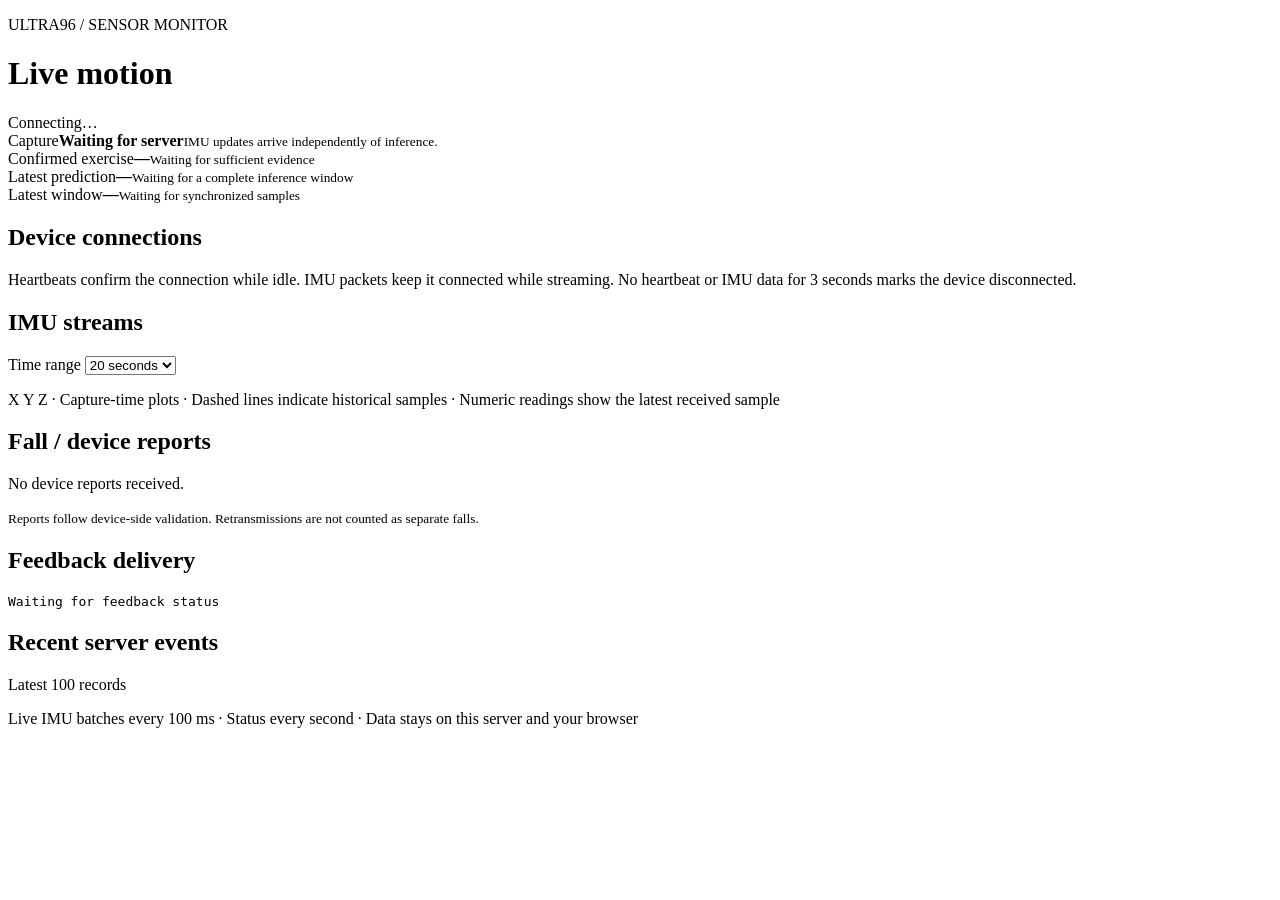
==== server/dashboard/index.html @ 963f69ad "latest server code that works" ====
<!doctype html>
<html lang="en">
<head>
  <meta charset="utf-8">
  <meta name="viewport" content="width=device-width, initial-scale=1">
  <title>Ultra96 · Live motion</title>
  <link rel="stylesheet" href="/dashboard.css">
  <script src="/dashboard.js" defer></script>
</head>
<body>
  <header><div><p class="eyebrow">ULTRA96 / SENSOR MONITOR</p><h1>Live motion</h1></div>
    <span id="connection" class="badge">Connecting…</span></header>
  <main>
    <p id="demo" class="notice" hidden>SIMULATION — these readings are generated, not measured by sensors.</p>
    <p id="loss" class="notice" hidden></p>
    <section class="overview" aria-label="System overview">
      <article><span>Capture</span><strong id="capture">Waiting for server</strong><small id="capture-detail">IMU updates arrive independently of inference.</small></article>
      <article><span>Confirmed exercise</span><strong id="confirmed">—</strong><small id="confirmed-detail">Waiting for sufficient evidence</small></article>
      <article><span>Latest prediction</span><strong id="prediction">—</strong><small id="confidence">Waiting for a complete inference window</small></article>
      <article><span>Latest window</span><strong id="window">—</strong><small id="window-detail">Waiting for synchronized samples</small></article>
    </section>
    <section class="panel device-panel" aria-label="Device connections">
      <h2>Device connections</h2>
      <p class="hint">Heartbeats confirm the connection while idle. IMU packets keep it connected while streaming. No heartbeat or IMU data for 3 seconds marks the device disconnected.</p>
      <div id="device-connections" class="device-connections"></div>
    </section>
    <div class="section-title"><h2>IMU streams</h2><label>Time range <select id="range"><option value="10">10 seconds</option><option value="20" selected>20 seconds</option><option value="30">30 seconds</option></select></label></div>
    <p class="hint">X <i class="x"></i> Y <i class="y"></i> Z <i class="z"></i> · Capture-time plots · Dashed lines indicate historical samples · Numeric readings show the latest received sample</p>
    <section id="nodes" class="nodes" aria-label="Live IMU charts"></section>
    <section class="diagnostics">
      <article class="panel"><h2>Fall / device reports</h2><p id="device">No device reports received.</p><small>Reports follow device-side validation. Retransmissions are not counted as separate falls.</small></article>
      <article class="panel"><h2>Feedback delivery</h2><pre id="feedback">Waiting for feedback status</pre></article>
    </section>
    <section class="panel"><div class="section-title"><h2>Recent server events</h2><span class="hint">Latest 100 records</span></div><ol id="events"></ol></section>
    <footer>Live IMU batches every 100 ms · Status every second · Data stays on this server and your browser</footer>
  </main>
</body>
</html>
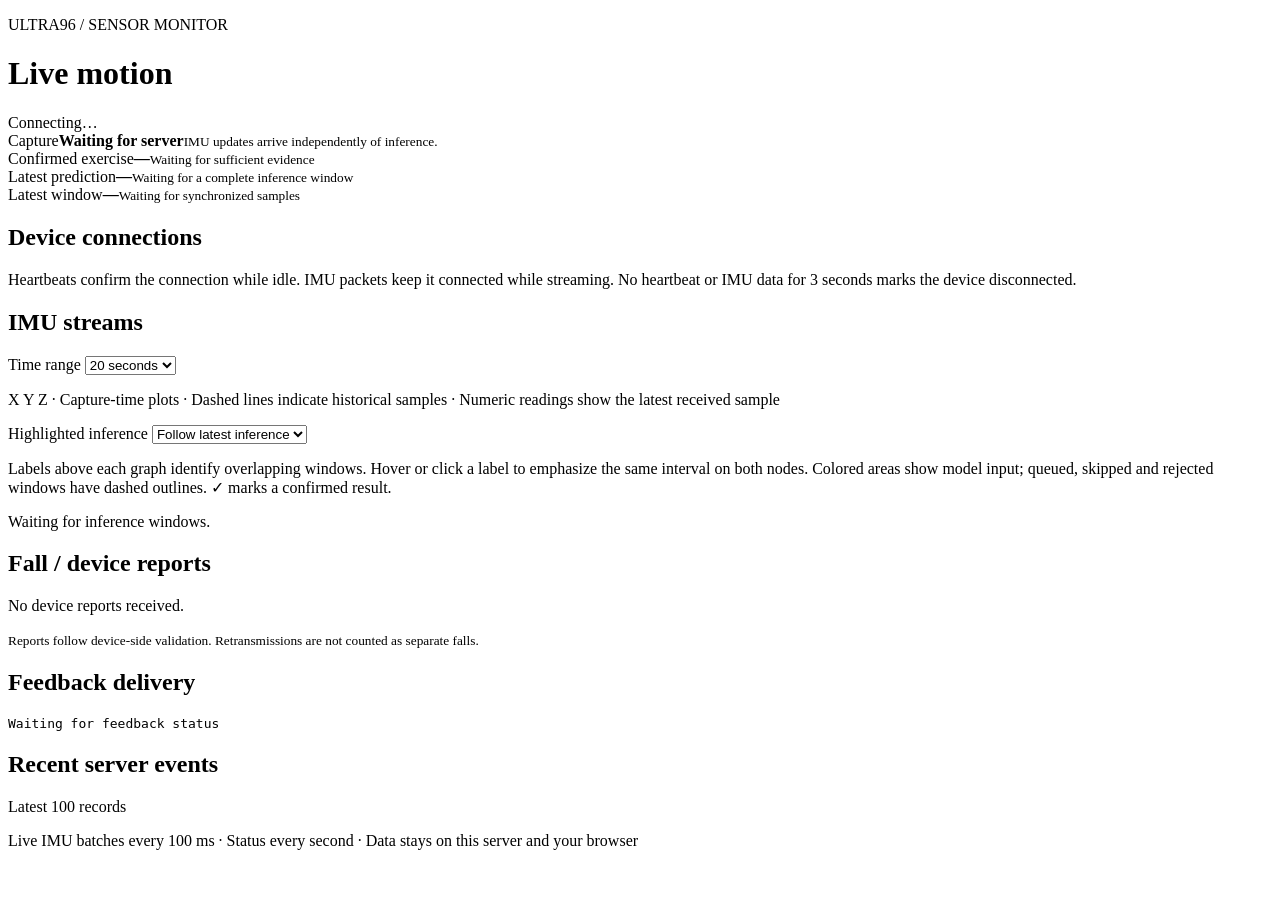
==== commit c28cf651: "Add dashboard inference labels" ====
--- a/server/dashboard/index.html
+++ b/server/dashboard/index.html
@@ -11,7 +11,7 @@
   <header><div><p class="eyebrow">ULTRA96 / SENSOR MONITOR</p><h1>Live motion</h1></div>
     <span id="connection" class="badge">Connecting…</span></header>
   <main>
-    <p id="demo" class="notice" hidden>SIMULATION — these readings are generated, not measured by sensors.</p>
+    <p id="demo" class="notice" hidden>SIMULATION — readings and classification labels are generated, not measured by sensors or predicted by the AI model.</p>
     <p id="loss" class="notice" hidden></p>
     <section class="overview" aria-label="System overview">
       <article><span>Capture</span><strong id="capture">Waiting for server</strong><small id="capture-detail">IMU updates arrive independently of inference.</small></article>
@@ -26,6 +26,11 @@
     </section>
     <div class="section-title"><h2>IMU streams</h2><label>Time range <select id="range"><option value="10">10 seconds</option><option value="20" selected>20 seconds</option><option value="30">30 seconds</option></select></label></div>
     <p class="hint">X <i class="x"></i> Y <i class="y"></i> Z <i class="z"></i> · Capture-time plots · Dashed lines indicate historical samples · Numeric readings show the latest received sample</p>
+    <div class="panel inference-panel">
+      <label for="inference-window">Highlighted inference <select id="inference-window"><option value="">Follow latest inference</option></select></label>
+      <p class="hint">Labels above each graph identify overlapping windows. Hover or click a label to emphasize the same interval on both nodes. Colored areas show model input; queued, skipped and rejected windows have dashed outlines. ✓ marks a confirmed result.</p>
+      <p id="inference-detail">Waiting for inference windows.</p>
+    </div>
     <section id="nodes" class="nodes" aria-label="Live IMU charts"></section>
     <section class="diagnostics">
       <article class="panel"><h2>Fall / device reports</h2><p id="device">No device reports received.</p><small>Reports follow device-side validation. Retransmissions are not counted as separate falls.</small></article>
